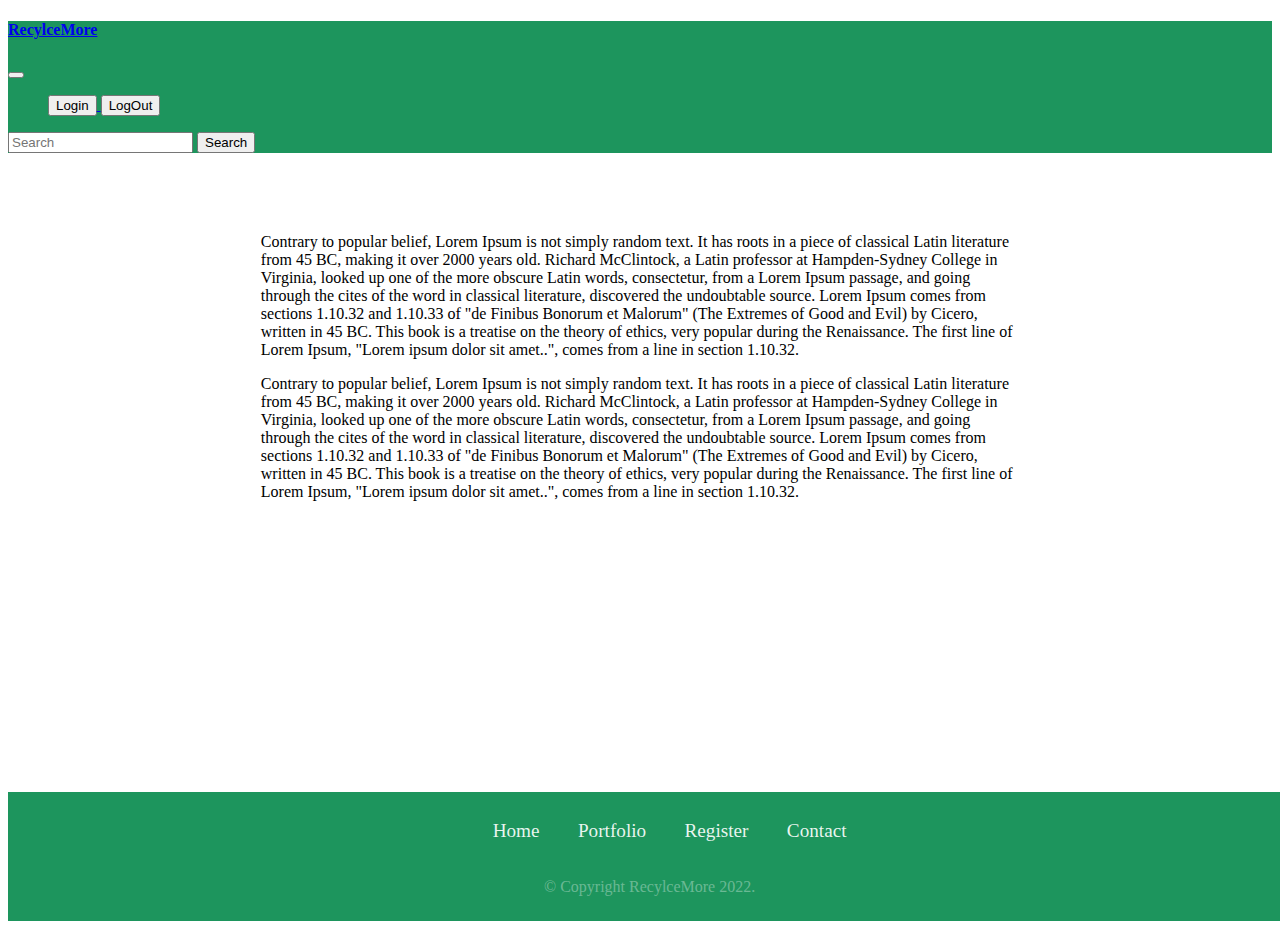
==== Website/index.html @ 0e133073 "Add files via upload" ====
<!DOCTYPE html>
<head>
  <link href="https://cdn.jsdelivr.net/npm/bootstrap@5.1.3/dist/css/bootstrap.min.css" rel="stylesheet" integrity="sha384-1BmE4kWBq78iYhFldvKuhfTAU6auU8tT94WrHftjDbrCEXSU1oBoqyl2QvZ6jIW3" crossorigin="anonymous">
  <link href="style.css" rel="stylesheet">
  <title>RecycleMore.com </title>
</head>
<body>

<header class="header">
  <nav class="navbar navbar-expand-lg navbar-dark">
  <div class="container-fluid">
    <a class="navbar-brand" href="index.html"><h4>RecylceMore</h4></a>
    <button class="navbar-toggler" type="button" data-bs-toggle="collapse" data-bs-target="#navbarSupportedContent" aria-controls="navbarSupportedContent" aria-expanded="false" aria-label="Toggle navigation">
      <span class="navbar-toggler-icon"></span>
    </button>
    <div class="collapse navbar-collapse" id="navbarSupportedContent">
      <ul class="navbar-nav me-auto mb-2 mb-lg-0">
      <a href="login.html">
        <button type="button" class="btn btn-outline-light">Login</button>
      </a>
      <a href="loggout.php">
        <button type="button" class="btn btn-outline-light">LogOut</button>
      </a>
      </ul>
      <form class="d-flex">
        <input class="form-control me-2" type="search" placeholder="Search" aria-label="Search">
        <button class="btn btn-outline-light" type="submit">Search</button>
      </form>
    </div>
  </div>
</nav>
</header>

<main>

<p>
  Contrary to popular belief, Lorem Ipsum is not simply random text. It has roots in a piece of classical Latin literature from 45 BC, making it over 2000 years old. Richard McClintock, a Latin professor at Hampden-Sydney College in Virginia, looked up one of the more obscure Latin words, consectetur, from a Lorem Ipsum passage, and going through the cites of the word in classical literature, discovered the undoubtable source. Lorem Ipsum comes from sections 1.10.32 and 1.10.33 of "de Finibus Bonorum et Malorum" (The Extremes of Good and Evil) by Cicero, written in 45 BC. This book is a treatise on the theory of ethics, very popular during the Renaissance. The first line of Lorem Ipsum, "Lorem ipsum dolor sit amet..", comes from a line in section 1.10.32.
</p>

<p>
  Contrary to popular belief, Lorem Ipsum is not simply random text. It has roots in a piece of classical Latin literature from 45 BC, making it over 2000 years old. Richard McClintock, a Latin professor at Hampden-Sydney College in Virginia, looked up one of the more obscure Latin words, consectetur, from a Lorem Ipsum passage, and going through the cites of the word in classical literature, discovered the undoubtable source. Lorem Ipsum comes from sections 1.10.32 and 1.10.33 of "de Finibus Bonorum et Malorum" (The Extremes of Good and Evil) by Cicero, written in 45 BC. This book is a treatise on the theory of ethics, very popular during the Renaissance. The first line of Lorem Ipsum, "Lorem ipsum dolor sit amet..", comes from a line in section 1.10.32.
</p>


</main>

<footer class="sticky">
  <ul>
      <li><a href="index.html">Home</a></li>
      <li><a href="portfolio.html">Portfolio</a></li>
      <li><a href="login.html">Register</a></li>
      <li><a href="contact.html">Contact</a></li>
  </ul>
          <p> © Copyright RecylceMore 2022.</p>
</footer>

</body>

<script src="https://cdn.jsdelivr.net/npm/bootstrap@5.1.3/dist/js/bootstrap.bundle.min.js" integrity="sha384-ka7Sk0Gln4gmtz2MlQnikT1wXgYsOg+OMhuP+IlRH9sENBO0LRn5q+8nbTov4+1p" crossorigin="anonymous"></script>
<html>
---- Website/style.css ----
body {
  min-height: 100vh;
}
main{
    width: 60%;
    margin: 2em auto;
    padding: 2em;
}
footer p{
    padding:0;
    font-size: 0.8em;
    color: hsla(0, 50%, 100%, 0.35);
    margin: 1em 0;
    font-size: 1rem;
}
footer ul{
    list-style: none;
    display: flex;
    margin: 1em 0;
}
footer ul li a{
    padding: 1em;
    text-decoration: none;
    color: rgba(255, 255, 255, 0.904);
    transition: 100ms;
}
footer ul li a:hover{
    color: white;
}

footer{
    width: 100%;
    background: #1D955D;
    color: black;
    display: grid;
    place-items: center;
    padding: 0.5em;
    font-size: 1.2rem;
    margin-bottom: auto 0;

}

header {
  background: #1D955D;
}


.sticky {
  position: sticky;
  top: 100%;
}
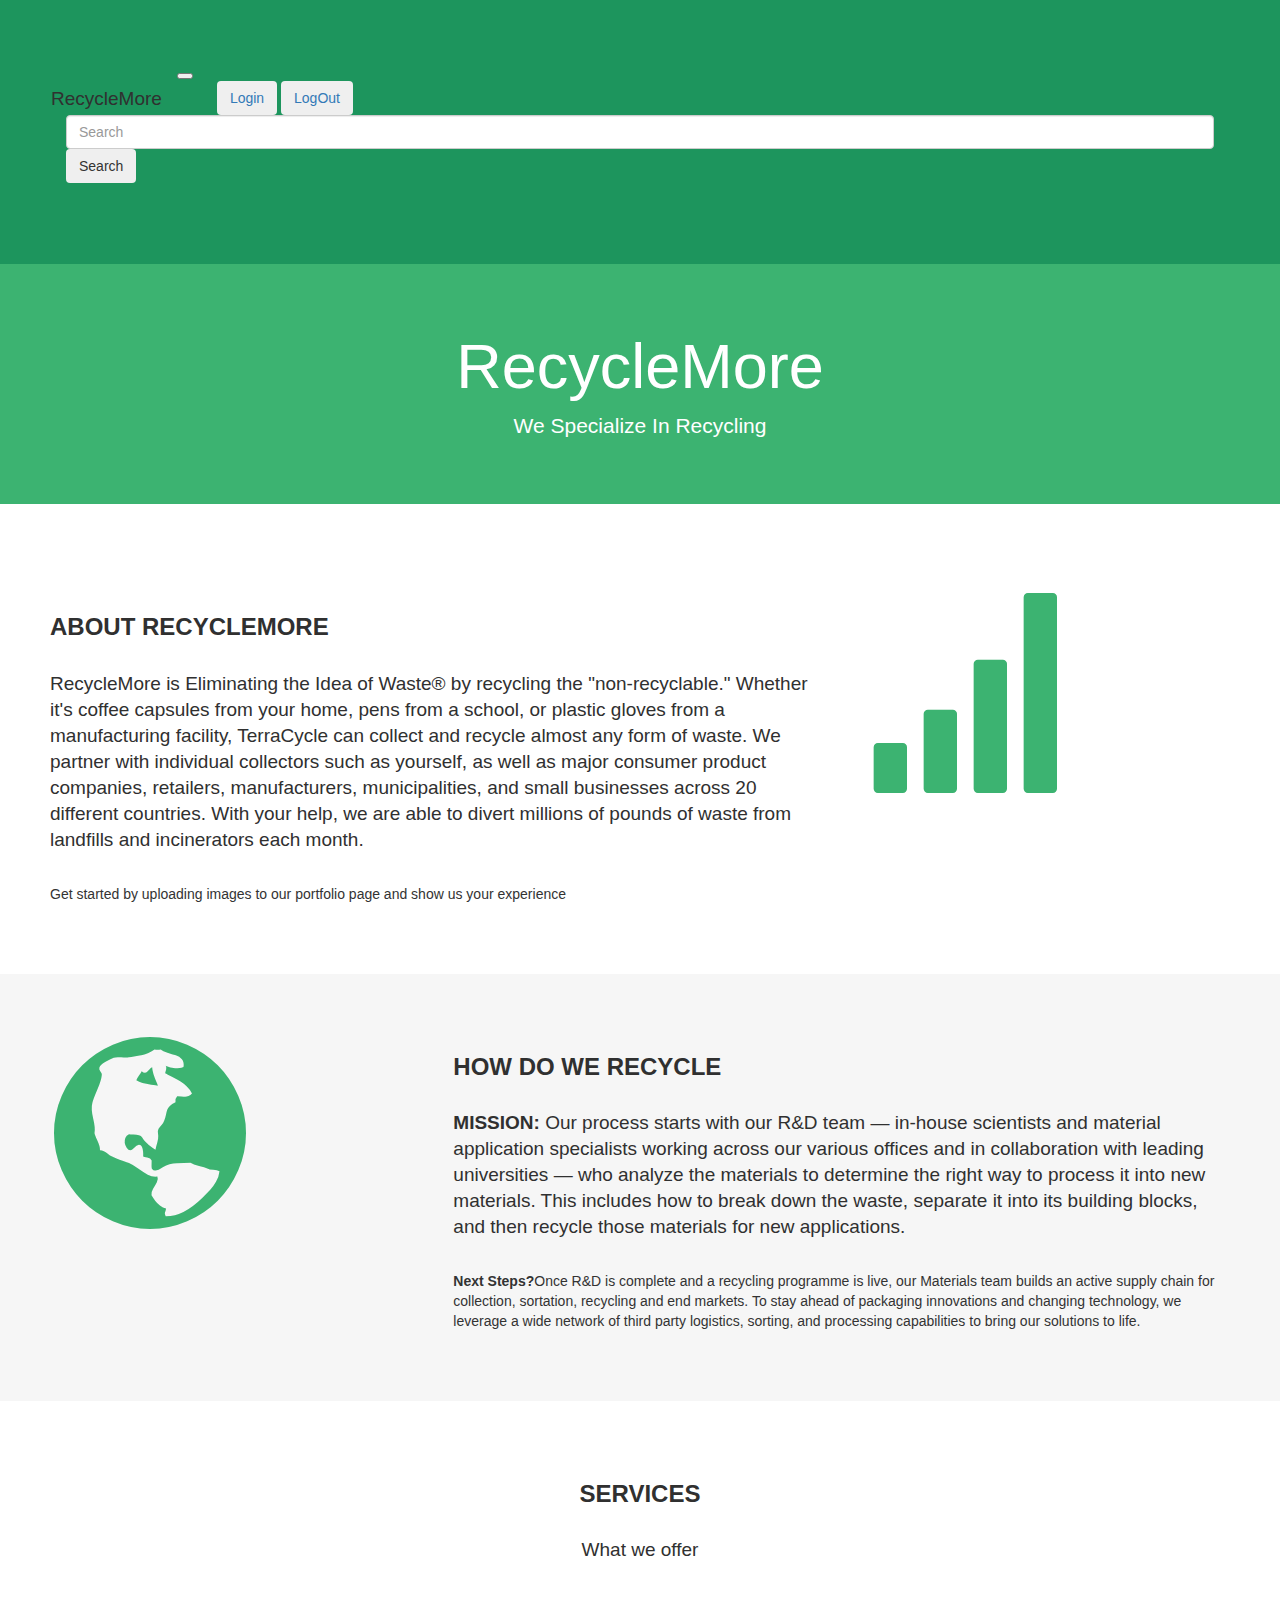
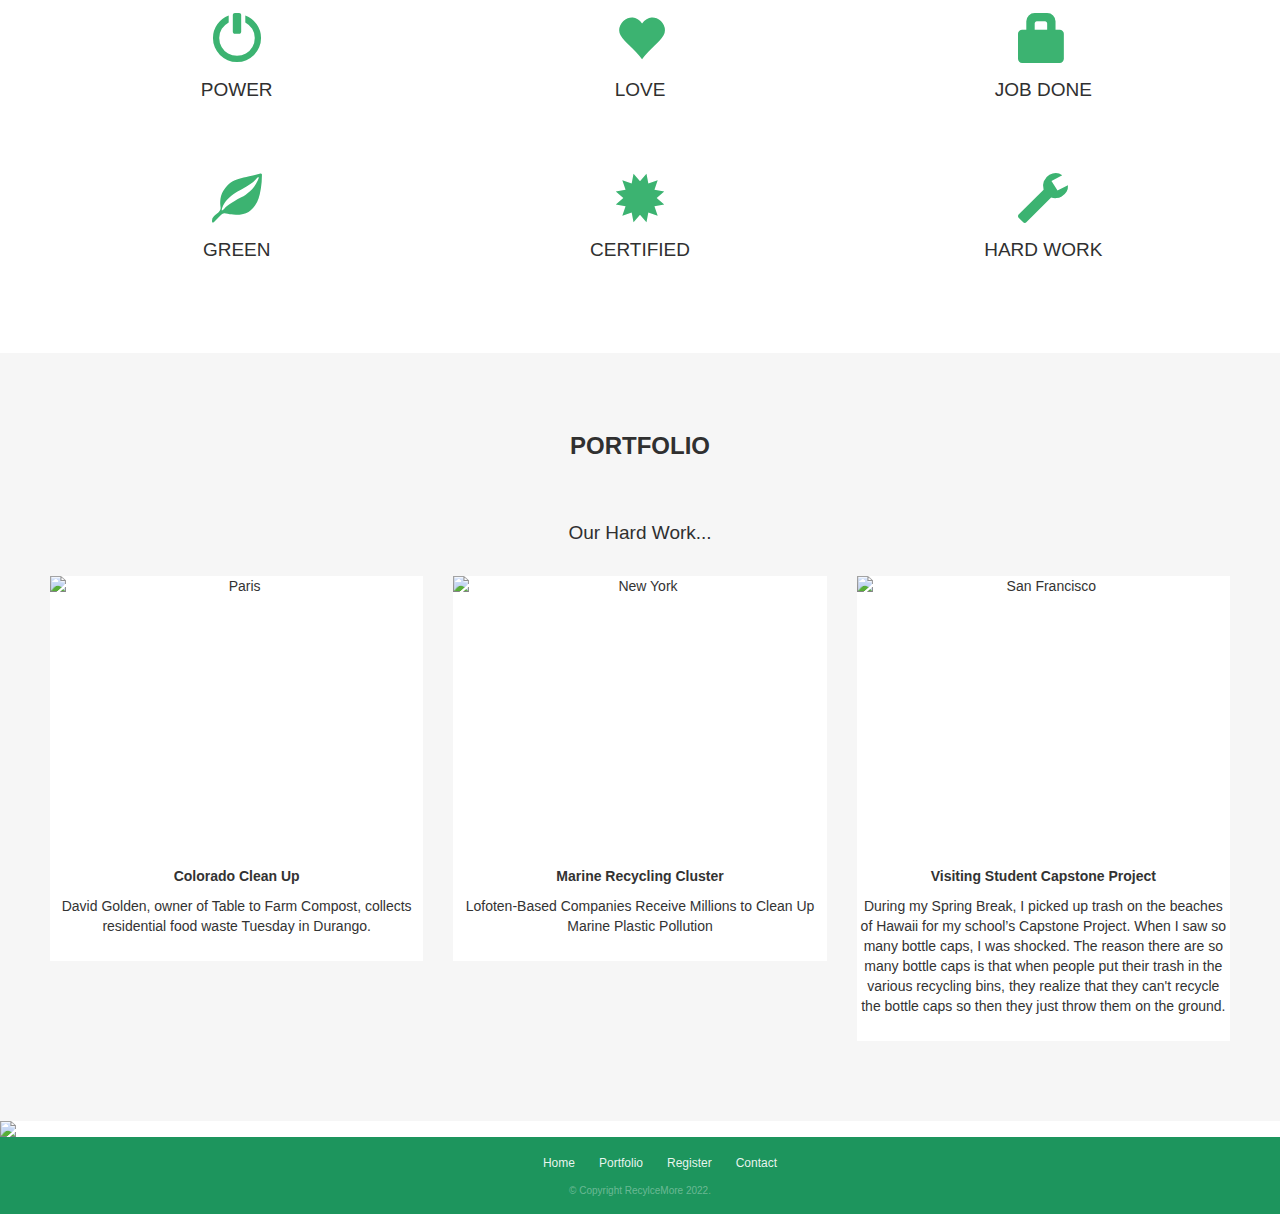
==== commit ab10d50f: "Add files via upload" ====
--- a/Website/index.html
+++ b/Website/index.html
@@ -2,14 +2,71 @@
 <head>
   <link href="https://cdn.jsdelivr.net/npm/bootstrap@5.1.3/dist/css/bootstrap.min.css" rel="stylesheet" integrity="sha384-1BmE4kWBq78iYhFldvKuhfTAU6auU8tT94WrHftjDbrCEXSU1oBoqyl2QvZ6jIW3" crossorigin="anonymous">
   <link href="style.css" rel="stylesheet">
+  <meta charset="utf-8">
+  <meta name="viewport" content="width=device-width, initial-scale=1">
+  <link rel="stylesheet" href="https://maxcdn.bootstrapcdn.com/bootstrap/3.4.1/css/bootstrap.min.css">
+  <script src="https://ajax.googleapis.com/ajax/libs/jquery/3.6.0/jquery.min.js"></script>
+  <script src="https://maxcdn.bootstrapcdn.com/bootstrap/3.4.1/js/bootstrap.min.js"></script>
   <title>RecycleMore.com </title>
+  <style>
+  h2 {
+    font-size: 24px;
+    text-transform: uppercase;
+    color: #303030;
+    font-weight: 600;
+    margin-bottom: 30px;
+  }
+  h4 {
+    font-size: 19px;
+    line-height: 1.375em;
+    color: #303030;
+    font-weight: 400;
+    margin-bottom: 30px;
+  }
+  .jumbotron {
+    background-color: #3CB371;
+    color: #fff;
+  }
+  .container-fluid {
+   padding: 60px 50px;
+ }
+ .bg-grey {
+   background-color: #f6f6f6;
+ }
+ .logo-small {
+   color: #3CB371;
+   font-size: 50px;
+ }
+ .logo {
+   font-size: 200px;
+    color: #3CB371;
+
+ }
+ .thumbnail {
+  padding: 0 0 15px 0;
+  border: none;
+  border-radius: 0;
+}
+
+.thumbnail img {
+  width: 100%;
+  height: 100%;
+  margin-bottom: 10px;
+}
+ @media screen and (max-width: 768px) {
+   .col-sm-4 {
+     text-align: center;
+     margin: 25px 0;
+   }
+ }
+  </style>
 </head>
 <body>
 
 <header class="header">
   <nav class="navbar navbar-expand-lg navbar-dark">
   <div class="container-fluid">
-    <a class="navbar-brand" href="index.html"><h4>RecylceMore</h4></a>
+    <a class="navbar-brand" href="index.html"><h4>RecycleMore</h4></a>
     <button class="navbar-toggler" type="button" data-bs-toggle="collapse" data-bs-target="#navbarSupportedContent" aria-controls="navbarSupportedContent" aria-expanded="false" aria-label="Toggle navigation">
       <span class="navbar-toggler-icon"></span>
     </button>
@@ -29,26 +86,122 @@
     </div>
   </div>
 </nav>
+
+<div class="jumbotron text-center">
+  <h1>RecycleMore</h1>
+  <p>We Specialize In Recycling</p>
 </header>
 
-<main>
-
-<p>
-  Contrary to popular belief, Lorem Ipsum is not simply random text. It has roots in a piece of classical Latin literature from 45 BC, making it over 2000 years old. Richard McClintock, a Latin professor at Hampden-Sydney College in Virginia, looked up one of the more obscure Latin words, consectetur, from a Lorem Ipsum passage, and going through the cites of the word in classical literature, discovered the undoubtable source. Lorem Ipsum comes from sections 1.10.32 and 1.10.33 of "de Finibus Bonorum et Malorum" (The Extremes of Good and Evil) by Cicero, written in 45 BC. This book is a treatise on the theory of ethics, very popular during the Renaissance. The first line of Lorem Ipsum, "Lorem ipsum dolor sit amet..", comes from a line in section 1.10.32.
-</p>
-
-<p>
-  Contrary to popular belief, Lorem Ipsum is not simply random text. It has roots in a piece of classical Latin literature from 45 BC, making it over 2000 years old. Richard McClintock, a Latin professor at Hampden-Sydney College in Virginia, looked up one of the more obscure Latin words, consectetur, from a Lorem Ipsum passage, and going through the cites of the word in classical literature, discovered the undoubtable source. Lorem Ipsum comes from sections 1.10.32 and 1.10.33 of "de Finibus Bonorum et Malorum" (The Extremes of Good and Evil) by Cicero, written in 45 BC. This book is a treatise on the theory of ethics, very popular during the Renaissance. The first line of Lorem Ipsum, "Lorem ipsum dolor sit amet..", comes from a line in section 1.10.32.
-</p>
-
-
-</main>
+<!-- Container (About Section) -->
+<div class="container-fluid">
+  <div class="row">
+    <div class="col-sm-8">
+      <h2>About RecycleMore</h2>
+      <h4>RecycleMore is Eliminating the Idea of Waste® by recycling the "non-recyclable." Whether it's coffee capsules from your home, pens from a school, or plastic gloves from a manufacturing facility, TerraCycle can collect and recycle almost any form of waste. We partner with individual collectors such as yourself, as well as major consumer product companies, retailers, manufacturers, municipalities, and small businesses across 20 different countries. With your help, we are able to divert millions of pounds of waste from landfills and incinerators each month.</h4>
+      <p>Get started by uploading images to our portfolio page and show us your experience</p>
+
+    </div>
+    <div class="col-sm-4">
+      <span class="glyphicon glyphicon-signal logo"></span>
+    </div>
+  </div>
+</div>
+
+<div class="container-fluid bg-grey">
+  <div class="row">
+    <div class="col-sm-4">
+      <span class="glyphicon glyphicon-globe logo"></span>
+    </div>
+    <div class="col-sm-8">
+      <h2>How Do We Recycle</h2>
+      <h4><strong>MISSION:</strong> Our process starts with our R&D team — in-house scientists and material application specialists working across our various offices and in collaboration with leading universities — who analyze the materials to determine the right way to process it into new materials. This includes how to break down the waste, separate it into its building blocks, and then recycle those materials for new applications.</h4>
+      <p><strong>Next Steps?</strong>Once R&D is complete and a recycling programme is live, our Materials team builds an active supply chain for collection, sortation, recycling and end markets. To stay ahead of packaging innovations and changing technology, we leverage a wide network of third party logistics, sorting, and processing capabilities to bring our solutions to life.</p>
+    </div>
+  </div>
+</div>
+
+<!-- Container (Services Section) -->
+<div class="container-fluid text-center">
+  <h2>SERVICES</h2>
+  <h4>What we offer</h4>
+  <br>
+  <div class="row">
+    <div class="col-sm-4">
+      <span class="glyphicon glyphicon-off logo-small"></span>
+      <h4>POWER</h4>
+
+    </div>
+    <div class="col-sm-4">
+      <span class="glyphicon glyphicon-heart logo-small"></span>
+      <h4>LOVE</h4>
+
+    </div>
+    <div class="col-sm-4">
+      <span class="glyphicon glyphicon-lock logo-small"></span>
+      <h4>JOB DONE</h4>
+
+    </div>
+  </div>
+  <br><br>
+  <div class="row">
+    <div class="col-sm-4">
+      <span class="glyphicon glyphicon-leaf logo-small"></span>
+      <h4>GREEN</h4>
+
+    </div>
+    <div class="col-sm-4">
+      <span class="glyphicon glyphicon-certificate logo-small"></span>
+      <h4>CERTIFIED</h4>
+
+    </div>
+    <div class="col-sm-4">
+      <span class="glyphicon glyphicon-wrench logo-small"></span>
+      <h4 style="color:#303030;">HARD WORK</h4>
+
+    </div>
+  </div>
+</div>
+
+<div class="container-fluid text-center bg-grey">
+  <h2>Portfolio</h2><br>
+  <h4>Our Hard Work...</h4>
+  <div class="row text-center">
+    <div class="col-sm-4">
+      <div class="thumbnail">
+        <img src="https://imengine.public.prod.dur.navigacloud.com/?uuid=7518AD53-A3DE-4859-A639-B50E78CED216&function=original&type=preview" alt="Paris" width="400" height="300">
+        <p><strong>Colorado Clean Up</strong></p>
+        <p>David Golden, owner of Table to Farm Compost, collects residential food waste Tuesday in Durango.</p>
+      </div>
+    </div>
+    <div class="col-sm-4">
+      <div class="thumbnail">
+        <img src="https://marinerecycling.no/wp-content/uploads/2019/11/Foto-amund-trellevik.jpg" alt="New York" width="400" height="300">
+        <p><strong>Marine Recycling Cluster</strong></p>
+        <p>Lofoten-Based Companies Receive Millions to Clean Up Marine Plastic Pollution</p>
+      </div>
+    </div>
+    <div class="col-sm-4">
+      <div class="thumbnail">
+        <img src="https://trashhero.org/wp-content/uploads/2019/06/THIFM-Cleanup-e1561544403490.jpg" alt="San Francisco" width="400" height="300">
+        <p><strong>Visiting Student Capstone Project</strong></p>
+        <p>During my Spring Break, I picked up trash on the beaches of Hawaii for my school’s Capstone Project. When I saw so many bottle caps, I was shocked. The reason there are so many bottle caps is that when people put their trash in the various recycling bins, they realize that they can't recycle the bottle caps so then they just throw them on the ground.</p>
+      </div>
+    </div>
+  </div>
+</div>
+
+
+<img src="https://rs.projects-abroad.net/v1/hero/elephants-on-top-of-pile-of-plastic-sri-lanka-product-5df8bc020b5e5.[1600].jpeg" class="img-responsive" style="width:100%">
+
+
+
+
 
 <footer class="sticky">
   <ul>
       <li><a href="index.html">Home</a></li>
-      <li><a href="portfolio.html">Portfolio</a></li>
-      <li><a href="login.html">Register</a></li>
+      <li><a href="portfolio.php">Portfolio</a></li>
+      <li><a href="signup.html">Register</a></li>
       <li><a href="contact.html">Contact</a></li>
   </ul>
           <p> © Copyright RecylceMore 2022.</p>
--- a/Website/style.css
+++ b/Website/style.css
@@ -42,6 +42,7 @@
 
 header {
   background: #1D955D;
+
 }
 
 
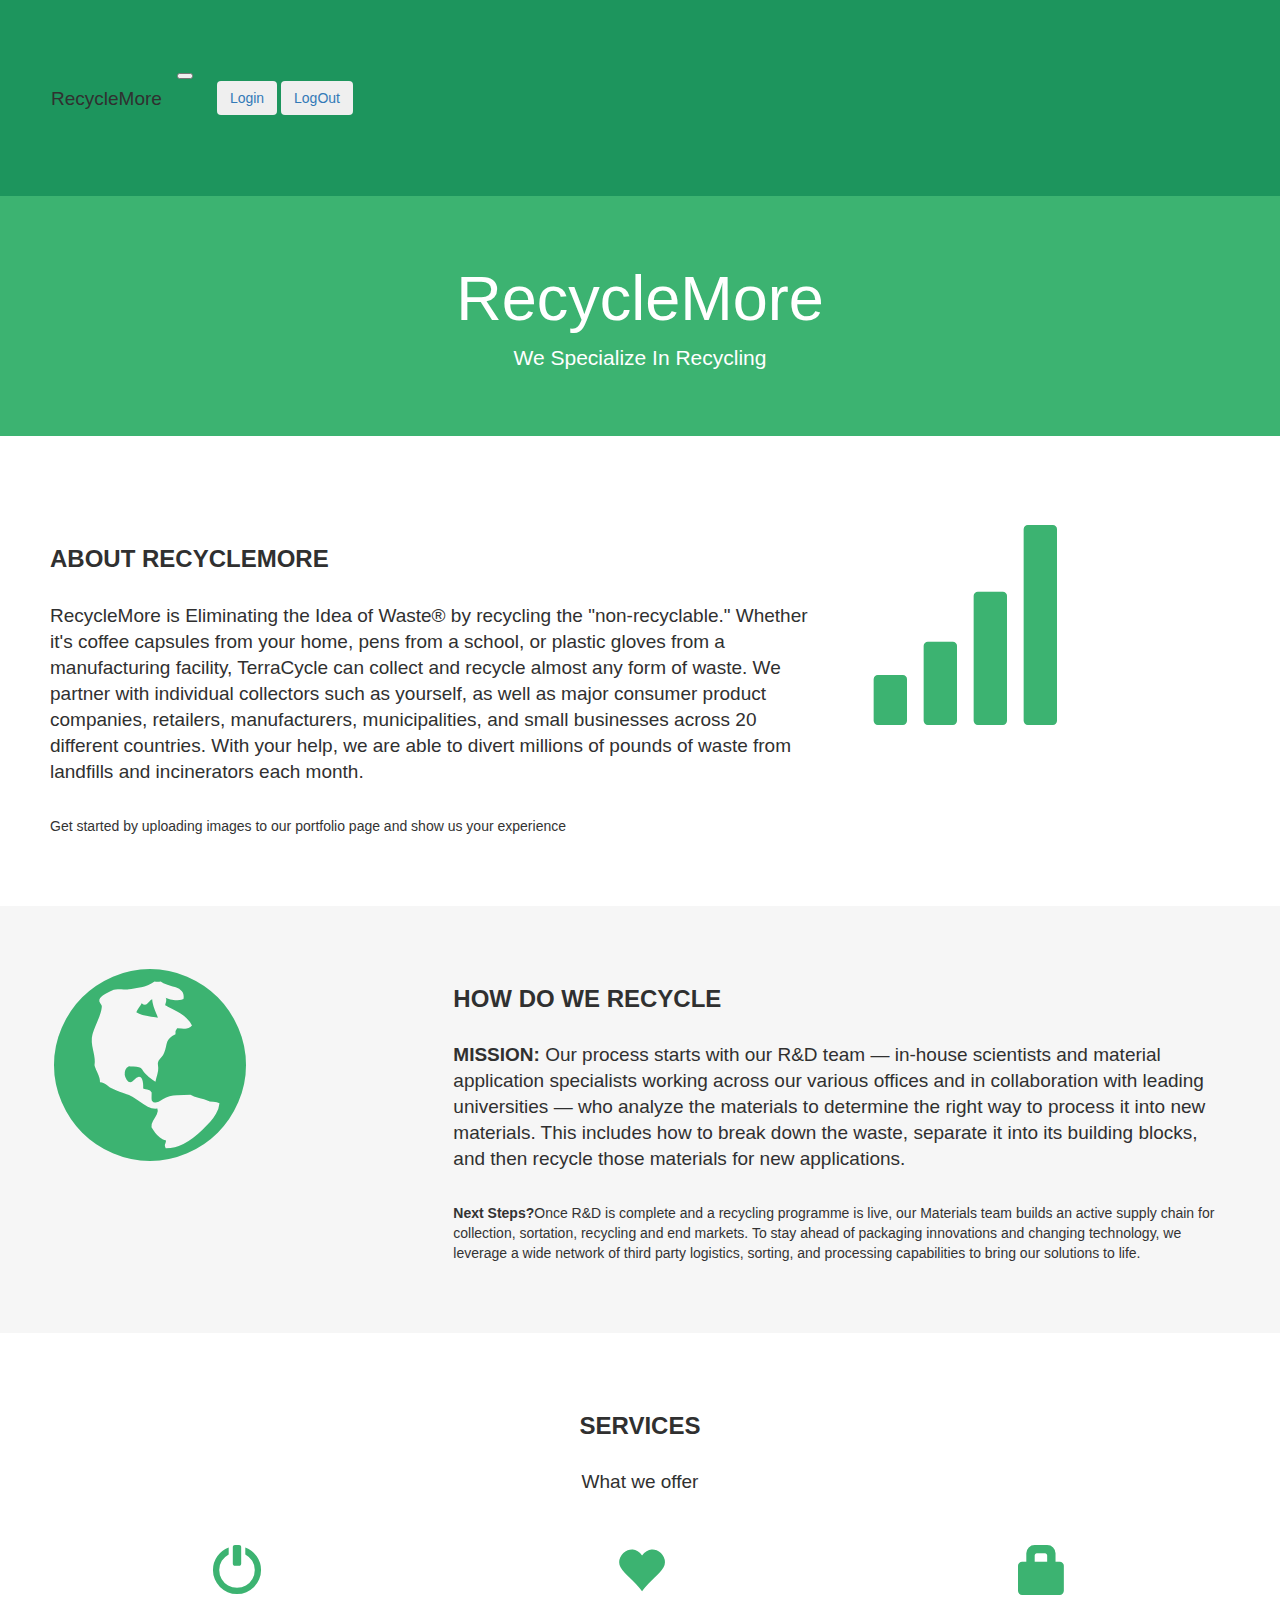
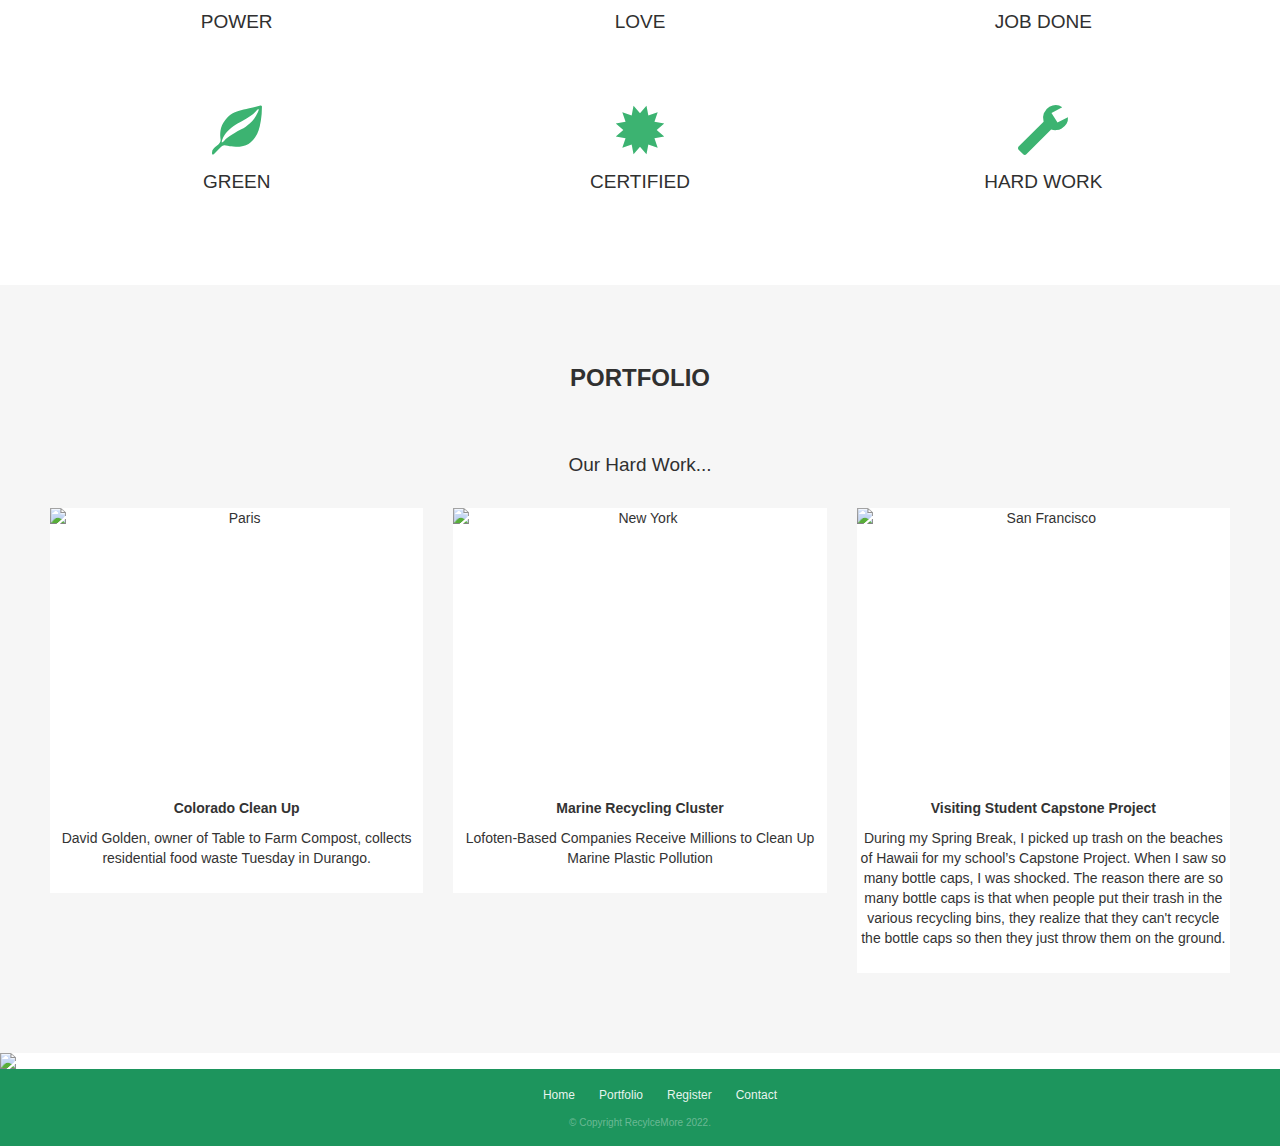
==== commit 26e8359b: "Update index.html" ====
--- a/Website/index.html
+++ b/Website/index.html
@@ -79,10 +79,6 @@
         <button type="button" class="btn btn-outline-light">LogOut</button>
       </a>
       </ul>
-      <form class="d-flex">
-        <input class="form-control me-2" type="search" placeholder="Search" aria-label="Search">
-        <button class="btn btn-outline-light" type="submit">Search</button>
-      </form>
     </div>
   </div>
 </nav>
